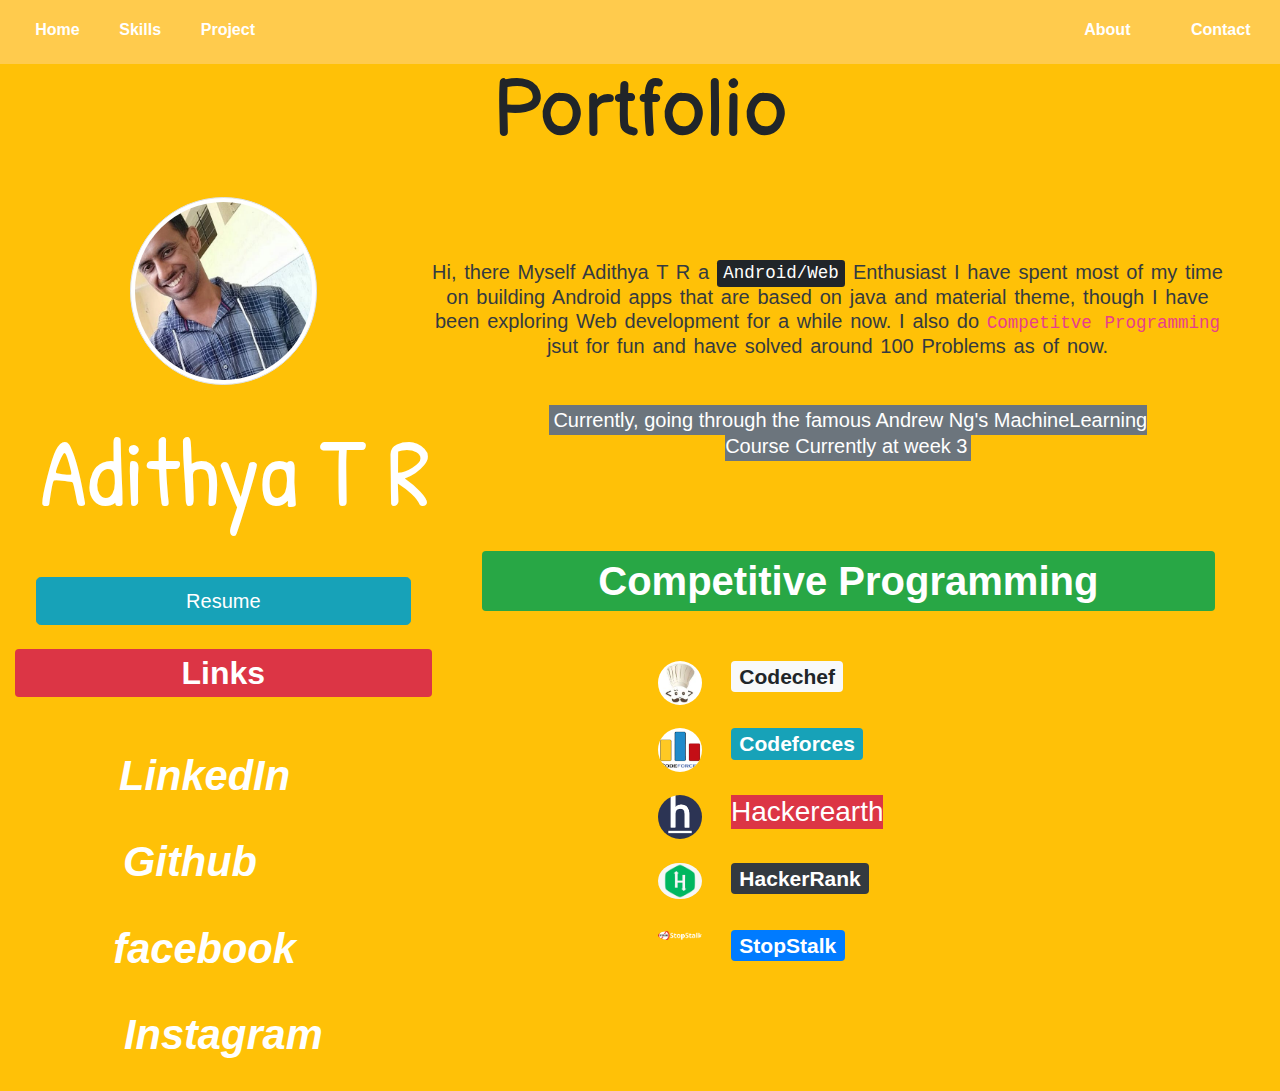
==== index.html @ 406c1b54 "text" ====
<!DOCTYPE html>
<html lang="en">

<head>
        <meta charset="UTF-8" />
        <meta name="viewport" content="width=device-width, initial-scale=1.0" />
        <title>Portfolio</title>
</head>

<body class="bg-warning">
        <!-- As a link -->
        <div class="gonna">
                <nav class="nav row col-12">
                        <div class="col-sm-6 col-md-6 col-lg-6" style="padding: 1.1em;">
                                <a class="text-white col-sm-2 col-md-2 col-lg-2" href="#"><strong>Home</strong></a>
                                <a class="text-white col-sm-2 col-md-2 col-lg-2" href="#"><strong>Skills</strong></a>
                                <a class="text-white col-sm-2 col-md-2 lg-2" href="#"><strong>Project</strong></a>
                        </div>
                        <div class="row col-sm-1 col-md-4 col-lg-4"></div>

                        <!-- Second part of navbar -->
                        <div class="row col-sm-5 col-md-2 col-lg-2">
                                <a href="#" class="text-white col-sm-4 col-md-5 col-lg-6"><strong>About</strong></a>
                                <a href="#" class="text-white col-sm-4 col-md-6 col-lg-6"><strong>Contact</strong></a>
                        </div>
                </nav>
        </div>

        <div>
                <h1 style="text-align: center;">
                        <span style="font-family: 'Balsamiq Sans', cursive; font-size: 2em;">Portfolio</span>
                </h1>
        </div>

        <div class="container-fluid" style="width: 100vw;">
                <div class="row">
                        <!-- Div one -->
                        <div class="col-sm-12 col-md-12 col-lg-4 rounded"
                                style="text-align: center; vertical-align: middle;">
                                <img class="img-fluid img-thumbnail img-responsive rounded-circle"
                                        src="images/adithya.jpg" alt="Adithya T R" style="margin: 7% 0;" />
                                <h3 class="text-white ml-4"
                                        style="font-family: 'Patrick Hand', cursive; font-size: 6em;">
                                        Adithya T R
                                </h3>
                                <div class="col-12 mt-5">
                                        <button type="button" class="btn btn-info btn-lg mb-4" style="width: 90%;">
                                                <a href="Resume.pdf" target="_blank" class="text-white">Resume</a>
                                        </button>
                                </div>

                                <span class="badge badge-danger col-12" style="font-size: 2em;">Links</span>
                                <div class="mt-5">
                                        <i class="fab fa-linkedin text"><strong> <a
                                                                href="https://www.facebook.com/adithya.adu.33/"
                                                                class="text-white">LinkedIn</a>
                                                </strong></i><br><br>
                                        <i class="fab fa-github"> <strong> <a href="https://github.com/adithya61"
                                                                class="text-white">Github</a> </strong></i><br><br>
                                        <i class="fab fa-facebook"> <strong> <a
                                                                href="https://www.facebook.com/adithya.adu.33/"
                                                                class="text-white">facebook</a> </strong></i><br><br>
                                        <i class="fab fa-instagram"> <strong> <a
                                                                href="https://www.instagram.com/adithya61/?hl=en"
                                                                class="text-white">Instagram</a> </strong></i><br><br>

                                </div>
                        </div>

                        <div class="col-sm-12 col-md-12 col-lg-8 ml-0" style="text-align: center;">
                                <div>
                                        <p class="text-dark h5"
                                                style="width: 95%; margin-top: 11%; word-spacing: 0.11em;">
                                                Hi, there Myself Adithya T R a <kbd>Android/Web</kbd> Enthusiast I
                                                have spent most of my time on building Android apps that are based
                                                on java and material theme, though I have been exploring Web
                                                development for a while now. I also do
                                                <code>Competitve Programming</code> jsut for fun and have solved
                                                around 100 Problems as of now.
                                        </p>
                                        <div style="margin: 6% 0;">
                                                <span>
                                                        <mark class="h5 bg-secondary text-white">
                                                                Currently, going through the famous Andrew Ng's
                                                                MachineLearning <br />
                                                                Course Currently at week 3</mark>
                                                </span>
                                        </div>
                                </div>

                                <div class="col-12" style="margin-top: 10%;">
                                        <span class="badge badge-success mt-2 cp_font" style=" width:88%;">Competitive
                                                Programming</span>
                                </div>
                                <div style="margin: 6%;">
                                        <div class=" text-muted h3" style="list-style-type: none;">
                                                <img src="/images/codechef.jpg" alt="codechef_icon"
                                                        class="icon rounded-circle" />
                                                <a href="https://www.codechef.com/users/adithyaa61" target="_blank">
                                                        <span class="cp badge badge-light">Codechef</span>
                                                </a>

                                                <br /><br />
                                                <img src="/images/codeforces.png" alt="codechef_icon"
                                                        class="icon rounded-circle" />
                                                <a href="https://codeforces.com/profile/adithya61" target="_blank">
                                                        <span class="cp badge badge-info">Codeforces</span>
                                                </a>
                                                <br /><br />
                                                <img src="/images/hackerearth.png" alt="codechef_icon"
                                                        class="icon rounded-circle" />
                                                <a href="https://www.hackerearth.com/@adithya616" target="_blank">
                                                        <span class="cp bage badge-danger text-">Hackerearth</span>
                                                </a>
                                                <br /><br />
                                                <img src="/images/hackerrank.png" alt="codechef_icon"
                                                        class="icon rounded-circle" />
                                                <a href="https://www.hackerrank.com/adithya61" target="_blank">
                                                        <span class="cp badge badge-dark">HackerRank</span>
                                                </a>
                                                <br /><br />
                                                <img src="/images/StopStalk.png" alt="codechef_icon"
                                                        class="icon rounded-circle" />
                                                <a href="https://www.stopstalk.com/user/profile/adithya61"
                                                        target="_blank">
                                                        <span class="cp badge badge-primary">StopStalk</span>
                                                </a>
                                                <br /><br />
                                        </div>
                                </div>
                        </div>
                </div>
        </div>
</body>
<script src="jquery.min.js"></script>
<link rel="stylesheet" href="bootstrap-4.3.1-dist/css/bootstrap.min.css" />
<script src="bootstrap-4.3.1-dist/js/bootstrap.min.js"></script>
<link href="https://fonts.googleapis.com/css2?family=Patrick+Hand&display=swap" rel="stylesheet" />
<link href="https://fonts.googleapis.com/css2?family=Balsamiq+Sans:wght@700&display=swap" rel="stylesheet" />
<link rel="stylesheet" href="https://use.fontawesome.com/releases/v5.13.0/css/all.css"
        integrity="sha384-Bfad6CLCknfcloXFOyFnlgtENryhrpZCe29RTifKEixXQZ38WheV+i/6YWSzkz3V" crossorigin="anonymous">
<link rel="stylesheet" href="styles/styles.css" />
<script src="js/index.js"></script>

</html>
---- styles/styles.css ----
body {
	margin: 0px;
}
html {
	width: 100%;
	width: 100vw;
}
.row {
	margin: 0px;
	padding: 0px;
}
.nav {
	padding: 0;
	height: 4em;
	background-color: #ffcb4d;
}
.nav a {
	padding: 1.1em;
}

h5 {
	padding-top: 3%;
}

img {
	width: 45%;
	height: 40%;
}
.row div {
	padding: 0;
}
.icon {
	width: 6%;
	height: 6%;
	float: left;
	margin-left: 24%;
}
.cp {
	float: left;
	margin-left: 4%;
}
.cp_font {
	font-size: 40px;
}
.fab {
	font-size: 2.6em;
}
.fa-linkedin {
	margin-right: 9%;
}
.fa-github {
	margin-right: 16%;
}
.fa-facebook {
	margin-right: 9%;
}

@media only screen and (max-width: 800px) {
	.cp_font {
		font-size: 27px;
	}

	.icon {
		width: 9%;
		height: 9%;
		float: left;
		margin-left: 18%;
	}
}
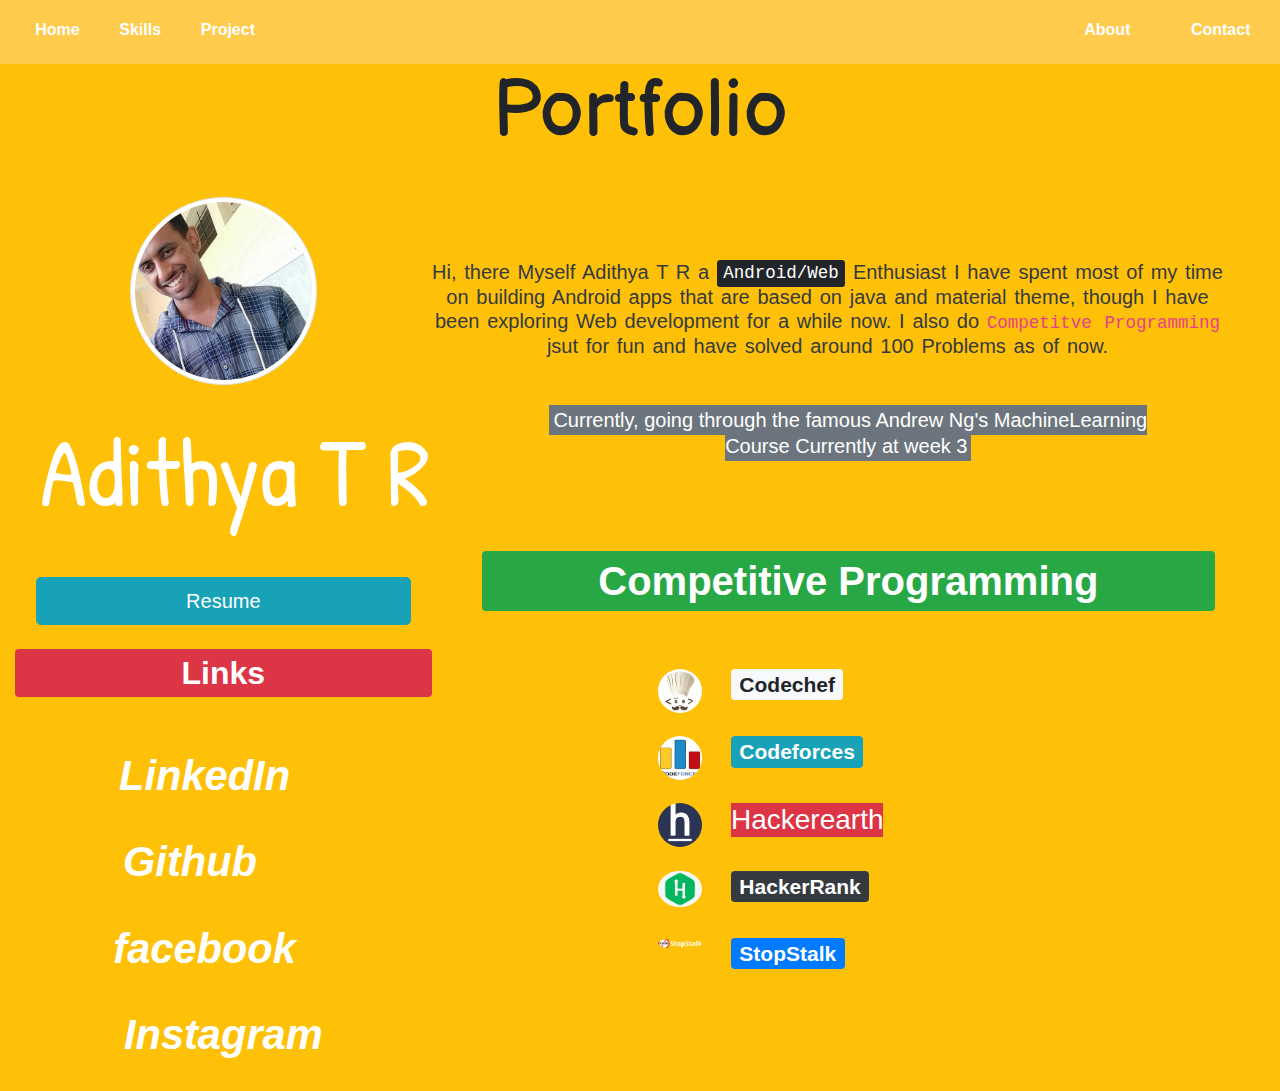
==== commit d410ca36: "text" ====
--- a/index.html
+++ b/index.html
@@ -89,7 +89,7 @@
                                 </div>
 
                                 <div class="col-12" style="margin-top: 10%;">
-                                        <span class="badge badge-success mt-2 cp_font" style=" width:88%;">Competitive
+                                        <span class="h5  badge badge-success mt-2 cp_font" style=" width:88%;">Competitive
                                                 Programming</span>
                                 </div>
                                 <div style="margin: 6%;">
--- a/styles/styles.css
+++ b/styles/styles.css
@@ -57,7 +57,7 @@
 
 @media only screen and (max-width: 800px) {
 	.cp_font {
-		font-size: 27px;
+		font-size: 18px;
 	}
 
 	.icon {
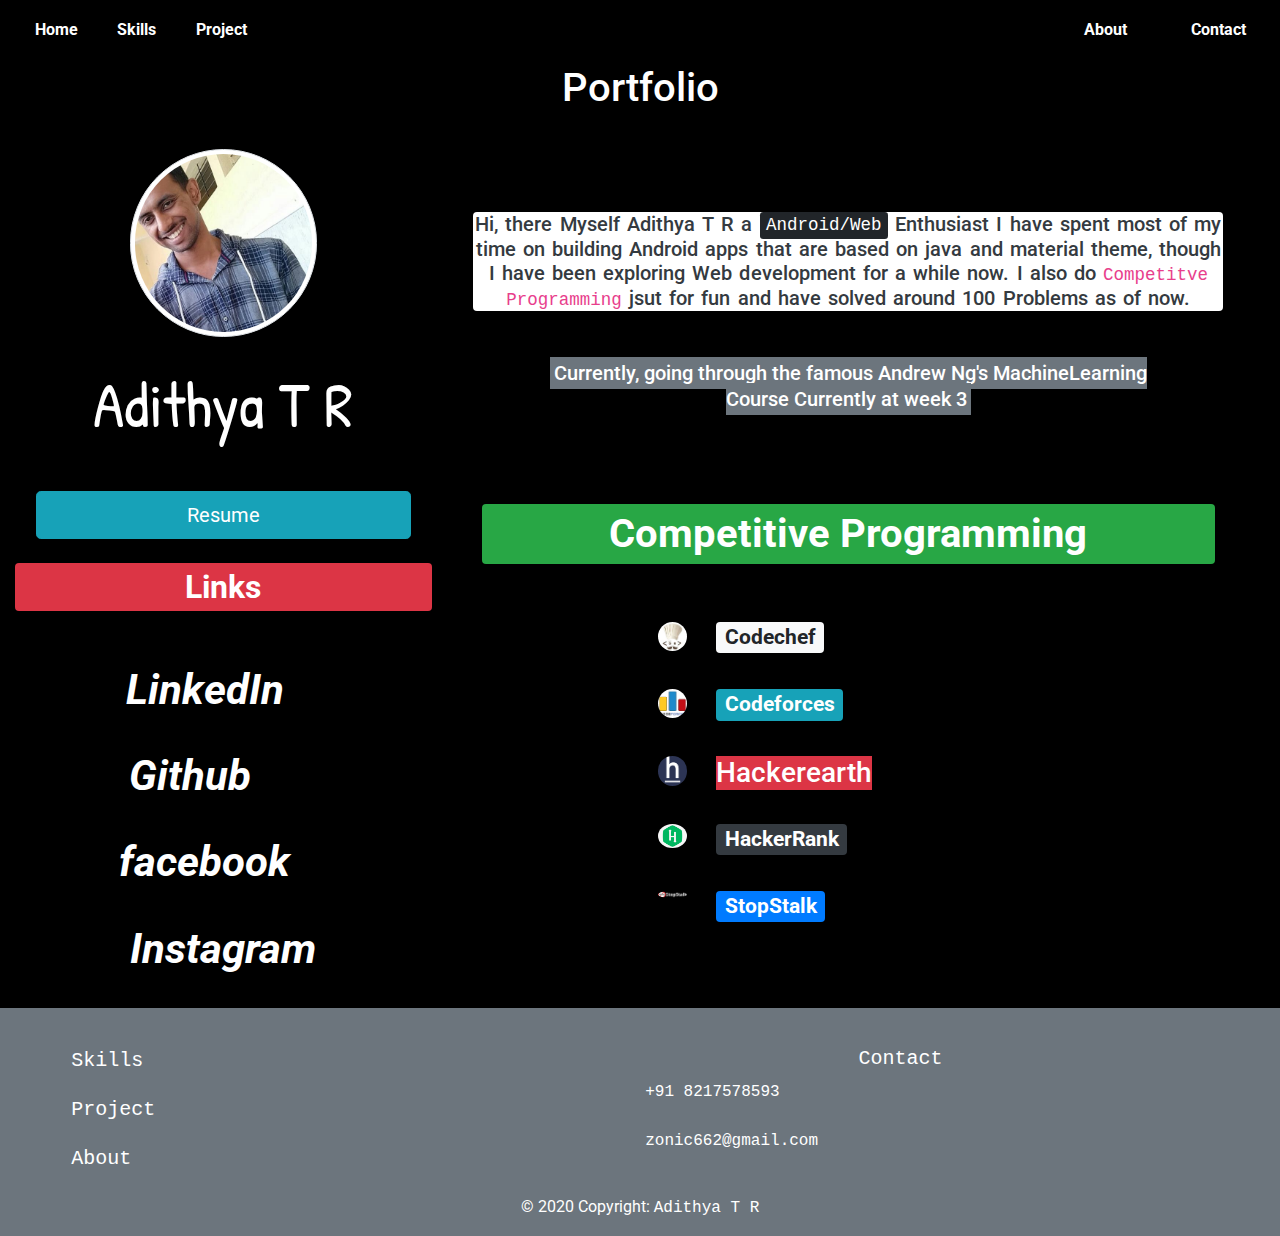
==== commit 477e2401: "text" ====
--- a/index.html
+++ b/index.html
@@ -7,7 +7,7 @@
         <title>Portfolio</title>
 </head>
 
-<body class="bg-warning">
+<body>
         <!-- As a link -->
         <div class="gonna">
                 <nav class="nav row col-12">
@@ -28,7 +28,7 @@
 
         <div>
                 <h1 style="text-align: center;">
-                        <span style="font-family: 'Balsamiq Sans', cursive; font-size: 2em;">Portfolio</span>
+                        <span style="font-family: 'Roboto', sans-serif;" class="text-white text-bold ">Portfolio</span>
                 </h1>
         </div>
 
@@ -39,14 +39,12 @@
                                 style="text-align: center; vertical-align: middle;">
                                 <img class="img-fluid img-thumbnail img-responsive rounded-circle"
                                         src="images/adithya.jpg" alt="Adithya T R" style="margin: 7% 0;" />
-                                <h3 class="text-white ml-4"
-                                        style="font-family: 'Patrick Hand', cursive; font-size: 6em;">
+                                <h3 class="text-white " style="font-family: 'Patrick Hand', cursive; font-size: 4em;">
                                         Adithya T R
                                 </h3>
                                 <div class="col-12 mt-5">
-                                        <button type="button" class="btn btn-info btn-lg mb-4" style="width: 90%;">
-                                                <a href="Resume.pdf" target="_blank" class="text-white">Resume</a>
-                                        </button>
+                                        <a href="Resume.pdf" class="btn btn-info btn-lg mb-4" style="width: 90%;"
+                                                target="_blank" class="text-white">Resume</a>
                                 </div>
 
                                 <span class="badge badge-danger col-12" style="font-size: 2em;">Links</span>
@@ -69,8 +67,8 @@
 
                         <div class="col-sm-12 col-md-12 col-lg-8 ml-0" style="text-align: center;">
                                 <div>
-                                        <p class="text-dark h5"
-                                                style="width: 95%; margin-top: 11%; word-spacing: 0.11em;">
+                                        <p class="text-dark bg-white rounded h5"
+                                                style="margin:0 5%; margin-top: 11%; word-spacing: 0.11em;">
                                                 Hi, there Myself Adithya T R a <kbd>Android/Web</kbd> Enthusiast I
                                                 have spent most of my time on building Android apps that are based
                                                 on java and material theme, though I have been exploring Web
@@ -89,7 +87,8 @@
                                 </div>
 
                                 <div class="col-12" style="margin-top: 10%;">
-                                        <span class="h5  badge badge-success mt-2 cp_font" style=" width:88%;">Competitive
+                                        <span class="h5  badge badge-success mt-2 cp_font"
+                                                style=" width:88%;">Competitive
                                                 Programming</span>
                                 </div>
                                 <div style="margin: 6%;">
@@ -131,6 +130,70 @@
                         </div>
                 </div>
         </div>
+
+        <!-- Footer -->
+        <footer class="page-footer font-small blue pt-4 text-white bg-secondary">
+
+                <!-- Footer Links -->
+                <div class="container-fluid text-center text-md-left">
+
+                        <!-- Grid row -->
+                        <div class="row">
+
+                                <!-- Grid column -->
+                                <div class="col-md-6 lg-6 mt-md-0 mt-3">
+
+                                        <!-- Content -->
+                                        <div class="footer_contents" style="margin-left:9%;">
+
+                                                <h5 class="text-monospace"><a href="skills.html"
+                                                                class="text-white">Skills</a></h5>
+                                                <h5 class="text-monospace"><a href="project.html"
+                                                                class="text-white">Project</a></h5>
+                                                <h5 class="text-monospace"><a href="about.html"
+                                                                class="text-white">About</a></h5>
+                                        </div>
+
+                                </div>
+                                <!-- Grid column -->
+
+                                <hr class="clearfix w-100 d-md-none pb-3">
+
+                                <!-- Grid column -->
+                                <div class="col-md-6 col-lg-5 mb-md-0 mb-3">
+
+                                        <!-- Links -->
+                                        <h5 class=" text-center text-monospace">Contact</h5>
+
+                                        <ul class="list-unstyled ">
+                                                <li>
+                                                        <i class="fas fa-phone-square"></i><span
+                                                                class="text-monospace">+91 8217578593</span>
+
+                                                </li><br>
+                                                <li>
+                                                        <i class="fas fa-envelope-square"></i><span
+                                                                class="text-monospace">zonic662@gmail.com</span>
+                                                </li>
+                                        </ul>
+
+                                </div>
+
+
+                        </div>
+                        <!-- Grid row -->
+
+                </div>
+                <!-- Footer Links -->
+
+                <!-- Copyright -->
+                <div class="footer-copyright text-center py-3">© 2020 Copyright:
+                        <span class="text-monospace">Adithya T R</span>
+                </div>
+                <!-- Copyright -->
+
+        </footer>
+        <!-- Footer -->
 </body>
 <script src="jquery.min.js"></script>
 <link rel="stylesheet" href="bootstrap-4.3.1-dist/css/bootstrap.min.css" />
@@ -139,6 +202,7 @@
 <link href="https://fonts.googleapis.com/css2?family=Balsamiq+Sans:wght@700&display=swap" rel="stylesheet" />
 <link rel="stylesheet" href="https://use.fontawesome.com/releases/v5.13.0/css/all.css"
         integrity="sha384-Bfad6CLCknfcloXFOyFnlgtENryhrpZCe29RTifKEixXQZ38WheV+i/6YWSzkz3V" crossorigin="anonymous">
+<link href="https://fonts.googleapis.com/css2?family=Roboto:ital@1&display=swap" rel="stylesheet">
 <link rel="stylesheet" href="styles/styles.css" />
 <script src="js/index.js"></script>
 
--- a/styles/styles.css
+++ b/styles/styles.css
@@ -1,5 +1,6 @@
 body {
 	margin: 0px;
+	background-color: #000000;
 }
 html {
 	width: 100%;
@@ -12,7 +13,7 @@
 .nav {
 	padding: 0;
 	height: 4em;
-	background-color: #ffcb4d;
+	background-color: #000000;
 }
 .nav a {
 	padding: 1.1em;
@@ -30,8 +31,8 @@
 	padding: 0;
 }
 .icon {
-	width: 6%;
-	height: 6%;
+	width: 4%;
+	height: 4%;
 	float: left;
 	margin-left: 24%;
 }
@@ -44,6 +45,7 @@
 }
 .fab {
 	font-size: 2.6em;
+	color: white;
 }
 .fa-linkedin {
 	margin-right: 9%;
@@ -56,8 +58,9 @@
 }
 
 @media only screen and (max-width: 800px) {
+    
 	.cp_font {
-		font-size: 18px;
+		font-size: 6vw;
 	}
 
 	.icon {
@@ -66,4 +69,20 @@
 		float: left;
 		margin-left: 18%;
 	}
+	.page-footer {
+		width: 100%;
+		text-align: center;
+	}
+
+	.footer_contents {
+		text-align: center;
+	}
+	
+	.fas, .fa-bars {
+		color: #f7fff7;
+	}
 }
+.fas {
+	color: white;
+	margin-right: 1%;
+}
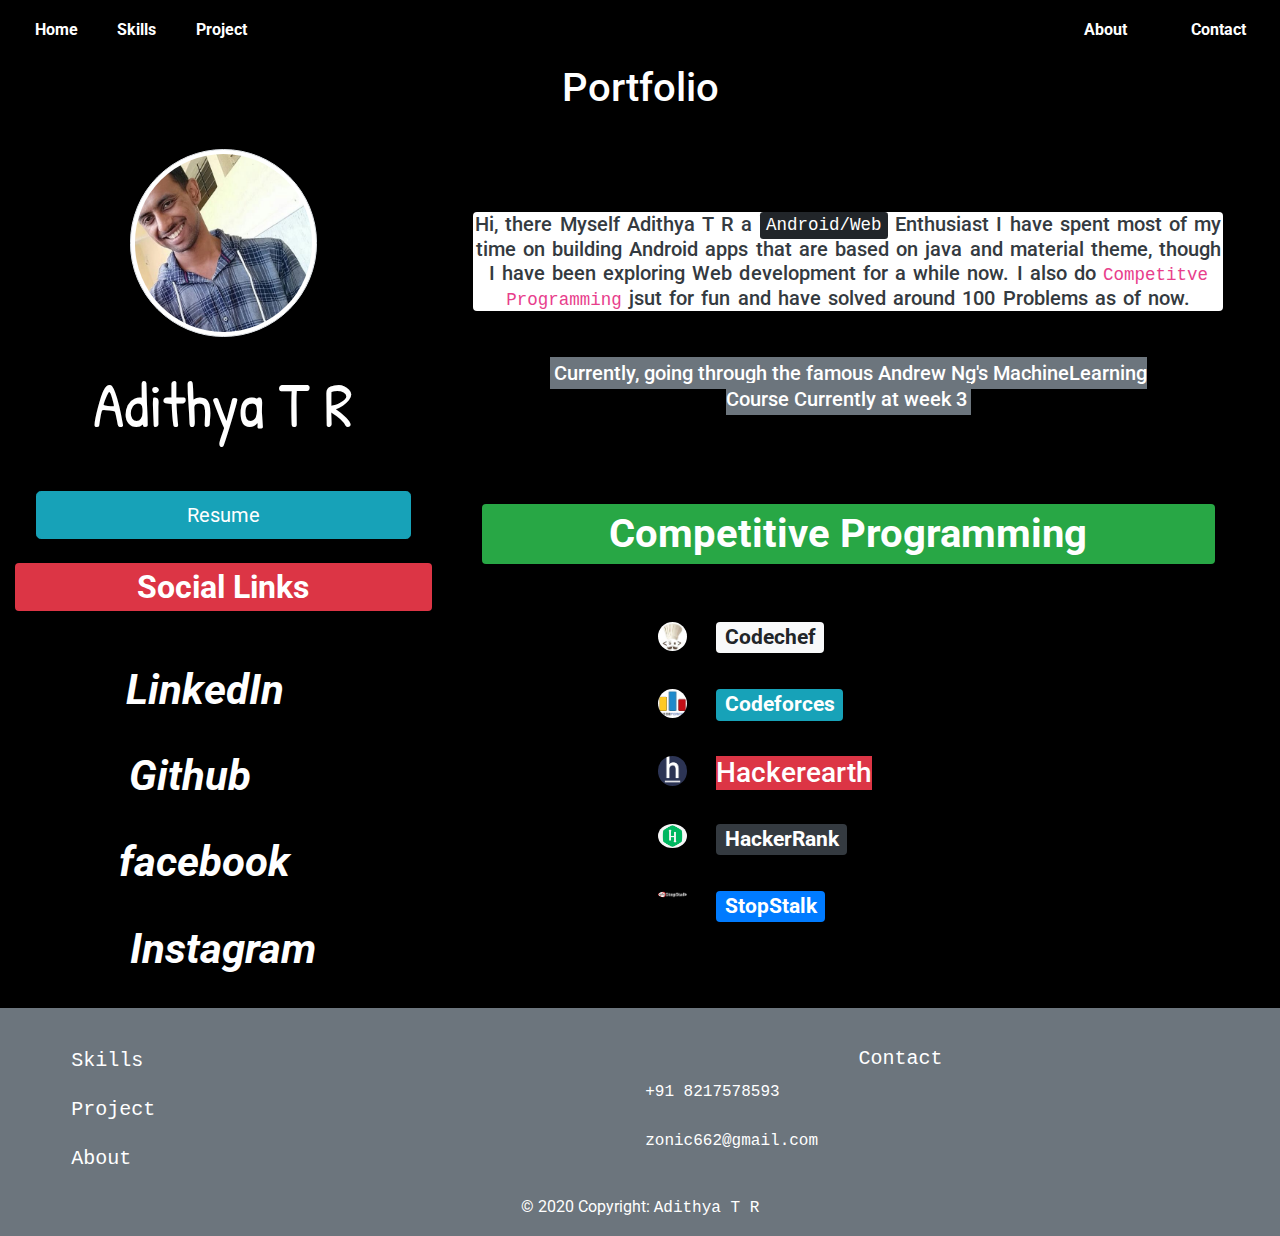
==== commit ebfeca08: "update" ====
--- a/index.html
+++ b/index.html
@@ -2,208 +2,230 @@
 <html lang="en">
 
 <head>
-        <meta charset="UTF-8" />
-        <meta name="viewport" content="width=device-width, initial-scale=1.0" />
-        <title>Portfolio</title>
+    <meta charset="UTF-8" />
+    <meta name="viewport" content="width=device-width, initial-scale=1.0" />
+    <title>Portfolio</title>
+
+    <script src="jquery.min.js"></script>
+    <link rel="stylesheet" href="bootstrap-4.3.1-dist/css/bootstrap.min.css" />
+    <script src="bootstrap-4.3.1-dist/js/bootstrap.min.js"></script>
+    <link href="https://fonts.googleapis.com/css2?family=Patrick+Hand&display=swap" rel="stylesheet" />
+    <link href="https://fonts.googleapis.com/css2?family=Balsamiq+Sans:wght@700&display=swap" rel="stylesheet" />
+    <link rel="stylesheet" href="https://use.fontawesome.com/releases/v5.13.0/css/all.css"
+        integrity="sha384-Bfad6CLCknfcloXFOyFnlgtENryhrpZCe29RTifKEixXQZ38WheV+i/6YWSzkz3V" crossorigin="anonymous">
+    <link href="https://fonts.googleapis.com/css2?family=Roboto:ital@1&display=swap" rel="stylesheet">
+    <link rel="stylesheet" href="styles/styles.css" />
+
 </head>
 
 <body>
-        <!-- As a link -->
-        <div class="gonna">
-                <nav class="nav row col-12">
-                        <div class="col-sm-6 col-md-6 col-lg-6" style="padding: 1.1em;">
-                                <a class="text-white col-sm-2 col-md-2 col-lg-2" href="#"><strong>Home</strong></a>
-                                <a class="text-white col-sm-2 col-md-2 col-lg-2" href="#"><strong>Skills</strong></a>
-                                <a class="text-white col-sm-2 col-md-2 lg-2" href="#"><strong>Project</strong></a>
-                        </div>
-                        <div class="row col-sm-1 col-md-4 col-lg-4"></div>
-
-                        <!-- Second part of navbar -->
-                        <div class="row col-sm-5 col-md-2 col-lg-2">
-                                <a href="#" class="text-white col-sm-4 col-md-5 col-lg-6"><strong>About</strong></a>
-                                <a href="#" class="text-white col-sm-4 col-md-6 col-lg-6"><strong>Contact</strong></a>
-                        </div>
-                </nav>
-        </div>
-
-        <div>
-                <h1 style="text-align: center;">
-                        <span style="font-family: 'Roboto', sans-serif;" class="text-white text-bold ">Portfolio</span>
-                </h1>
-        </div>
-
-        <div class="container-fluid" style="width: 100vw;">
-                <div class="row">
-                        <!-- Div one -->
-                        <div class="col-sm-12 col-md-12 col-lg-4 rounded"
-                                style="text-align: center; vertical-align: middle;">
-                                <img class="img-fluid img-thumbnail img-responsive rounded-circle"
-                                        src="images/adithya.jpg" alt="Adithya T R" style="margin: 7% 0;" />
-                                <h3 class="text-white " style="font-family: 'Patrick Hand', cursive; font-size: 4em;">
-                                        Adithya T R
-                                </h3>
-                                <div class="col-12 mt-5">
-                                        <a href="Resume.pdf" class="btn btn-info btn-lg mb-4" style="width: 90%;"
-                                                target="_blank" class="text-white">Resume</a>
-                                </div>
-
-                                <span class="badge badge-danger col-12" style="font-size: 2em;">Links</span>
-                                <div class="mt-5">
-                                        <i class="fab fa-linkedin text"><strong> <a
-                                                                href="https://www.facebook.com/adithya.adu.33/"
-                                                                class="text-white">LinkedIn</a>
-                                                </strong></i><br><br>
-                                        <i class="fab fa-github"> <strong> <a href="https://github.com/adithya61"
-                                                                class="text-white">Github</a> </strong></i><br><br>
-                                        <i class="fab fa-facebook"> <strong> <a
-                                                                href="https://www.facebook.com/adithya.adu.33/"
-                                                                class="text-white">facebook</a> </strong></i><br><br>
-                                        <i class="fab fa-instagram"> <strong> <a
-                                                                href="https://www.instagram.com/adithya61/?hl=en"
-                                                                class="text-white">Instagram</a> </strong></i><br><br>
-
-                                </div>
-                        </div>
-
-                        <div class="col-sm-12 col-md-12 col-lg-8 ml-0" style="text-align: center;">
-                                <div>
-                                        <p class="text-dark bg-white rounded h5"
-                                                style="margin:0 5%; margin-top: 11%; word-spacing: 0.11em;">
-                                                Hi, there Myself Adithya T R a <kbd>Android/Web</kbd> Enthusiast I
-                                                have spent most of my time on building Android apps that are based
-                                                on java and material theme, though I have been exploring Web
-                                                development for a while now. I also do
-                                                <code>Competitve Programming</code> jsut for fun and have solved
-                                                around 100 Problems as of now.
-                                        </p>
-                                        <div style="margin: 6% 0;">
-                                                <span>
-                                                        <mark class="h5 bg-secondary text-white">
-                                                                Currently, going through the famous Andrew Ng's
-                                                                MachineLearning <br />
-                                                                Course Currently at week 3</mark>
-                                                </span>
-                                        </div>
-                                </div>
-
-                                <div class="col-12" style="margin-top: 10%;">
-                                        <span class="h5  badge badge-success mt-2 cp_font"
-                                                style=" width:88%;">Competitive
-                                                Programming</span>
-                                </div>
-                                <div style="margin: 6%;">
-                                        <div class=" text-muted h3" style="list-style-type: none;">
-                                                <img src="/images/codechef.jpg" alt="codechef_icon"
-                                                        class="icon rounded-circle" />
-                                                <a href="https://www.codechef.com/users/adithyaa61" target="_blank">
-                                                        <span class="cp badge badge-light">Codechef</span>
-                                                </a>
-
-                                                <br /><br />
-                                                <img src="/images/codeforces.png" alt="codechef_icon"
-                                                        class="icon rounded-circle" />
-                                                <a href="https://codeforces.com/profile/adithya61" target="_blank">
-                                                        <span class="cp badge badge-info">Codeforces</span>
-                                                </a>
-                                                <br /><br />
-                                                <img src="/images/hackerearth.png" alt="codechef_icon"
-                                                        class="icon rounded-circle" />
-                                                <a href="https://www.hackerearth.com/@adithya616" target="_blank">
-                                                        <span class="cp bage badge-danger text-">Hackerearth</span>
-                                                </a>
-                                                <br /><br />
-                                                <img src="/images/hackerrank.png" alt="codechef_icon"
-                                                        class="icon rounded-circle" />
-                                                <a href="https://www.hackerrank.com/adithya61" target="_blank">
-                                                        <span class="cp badge badge-dark">HackerRank</span>
-                                                </a>
-                                                <br /><br />
-                                                <img src="/images/StopStalk.png" alt="codechef_icon"
-                                                        class="icon rounded-circle" />
-                                                <a href="https://www.stopstalk.com/user/profile/adithya61"
-                                                        target="_blank">
-                                                        <span class="cp badge badge-primary">StopStalk</span>
-                                                </a>
-                                                <br /><br />
-                                        </div>
-                                </div>
-                        </div>
-                </div>
-        </div>
-
-        <!-- Footer -->
-        <footer class="page-footer font-small blue pt-4 text-white bg-secondary">
-
-                <!-- Footer Links -->
-                <div class="container-fluid text-center text-md-left">
-
-                        <!-- Grid row -->
-                        <div class="row">
-
-                                <!-- Grid column -->
-                                <div class="col-md-6 lg-6 mt-md-0 mt-3">
-
-                                        <!-- Content -->
-                                        <div class="footer_contents" style="margin-left:9%;">
-
-                                                <h5 class="text-monospace"><a href="skills.html"
-                                                                class="text-white">Skills</a></h5>
-                                                <h5 class="text-monospace"><a href="project.html"
-                                                                class="text-white">Project</a></h5>
-                                                <h5 class="text-monospace"><a href="about.html"
-                                                                class="text-white">About</a></h5>
-                                        </div>
-
-                                </div>
-                                <!-- Grid column -->
-
-                                <hr class="clearfix w-100 d-md-none pb-3">
-
-                                <!-- Grid column -->
-                                <div class="col-md-6 col-lg-5 mb-md-0 mb-3">
-
-                                        <!-- Links -->
-                                        <h5 class=" text-center text-monospace">Contact</h5>
-
-                                        <ul class="list-unstyled ">
-                                                <li>
-                                                        <i class="fas fa-phone-square"></i><span
-                                                                class="text-monospace">+91 8217578593</span>
-
-                                                </li><br>
-                                                <li>
-                                                        <i class="fas fa-envelope-square"></i><span
-                                                                class="text-monospace">zonic662@gmail.com</span>
-                                                </li>
-                                        </ul>
-
-                                </div>
-
-
-                        </div>
-                        <!-- Grid row -->
-
-                </div>
-                <!-- Footer Links -->
-
-                <!-- Copyright -->
-                <div class="footer-copyright text-center py-3">© 2020 Copyright:
-                        <span class="text-monospace">Adithya T R</span>
-                </div>
-                <!-- Copyright -->
-
-        </footer>
-        <!-- Footer -->
+    <!-- As a link -->
+    <div class="gonna">
+        <nav class="nav row col-12">
+            <div class="col-sm-6 col-md-6 col-lg-6" style="padding: 1.1em;">
+                <a class="text-white col-sm-2 col-md-2 col-lg-2" href="index.html"><strong>Home</strong></a>
+                <a class="text-white col-sm-2 col-md-2 col-lg-2" href="skills.html"><strong>Skills</strong></a>
+                <a class="text-white col-sm-2 col-md-2 lg-2" href="project.html"><strong>Project</strong></a>
+            </div>
+            <div class="row col-sm-1 col-md-4 col-lg-4"></div>
+
+            <!-- Second part of navbar -->
+            <div class="row col-sm-5 col-md-2 col-lg-2">
+                <a href="about.html" class="text-white col-sm-4 col-md-5 col-lg-6"><strong>About</strong></a>
+                <a href="contact.html" class="text-white col-sm-4 col-md-6 col-lg-6"><strong>Contact</strong></a>
+            </div>
+        </nav>
+    </div>
+
+
+    <div class="pos-f-t wanna">
+        <div class="collapse" id="navbarToggleExternalContent">
+            <div class="bg-dark p-4" style="text-align: center;">
+                <h5 class="text-white h5">
+                    <a href="index.html" class="text-white">Home</a>
+                </h5>
+                <h5 class="text-white h5">
+                    <a href="skills.html" class="text-white">Skills</a>
+                </h5>
+                <h5 class="text-white h5">
+                    <a href="project.html" class="text-white">Project</a>
+                </h5>
+                <h5 class="text-white h5">
+                    <a href="about.html" class="text-white">About</a>
+                </h5>
+                <h5 class="text-white h5">
+                    <a href="contact.html" class="text-white">Contact</a>
+                </h5>
+            </div>
+        </div>
+        <nav class="navbar ">
+            <button class="navbar-toggler" type="button" data-toggle="collapse"
+                data-target="#navbarToggleExternalContent" aria-controls="navbarToggleExternalContent"
+                aria-expanded="false" aria-label="Toggle navigation">
+                <i class="fas fa-bars navbar-toggler-icon"></i>
+            </button>
+        </nav>
+    </div>
+
+
+
+
+
+
+    <!-- Navbar Ends -->
+
+    <div>
+        <h1 style="text-align: center;">
+            <span style="font-family: 'Roboto', sans-serif;" class="text-white text-bold ">Portfolio</span>
+        </h1>
+    </div>
+
+    <div class="container-fluid" style="width: 100vw;">
+        <div class="row">
+            <!-- Div one -->
+            <div class="col-sm-12 col-md-12 col-lg-4 rounded" style="text-align: center; vertical-align: middle;">
+                <img class="img-fluid img-thumbnail img-responsive rounded-circle" src="images/adithya.jpg"
+                    alt="Adithya T R" style="margin: 7% 0;" />
+                <h3 class="text-white " style="font-family: 'Patrick Hand', cursive; font-size: 4em;">
+                    Adithya T R
+                </h3>
+                <div class="col-12 mt-5">
+                    <a href="Resume.pdf" class="btn btn-info btn-lg mb-4" style="width: 90%;" target="_blank"
+                        class="text-white text-monospace">Resume</a>
+                </div>
+
+                <span class="badge badge-danger col-12" style="font-size: 2em;">Social Links</span>
+                <div class="mt-5">
+                    <i class="fab fa-linkedin text"><strong> <a href="https://www.facebook.com/adithya.adu.33/"
+                                class="text-white">LinkedIn</a>
+                        </strong></i><br><br>
+                    <i class="fab fa-github"> <strong> <a href="https://github.com/adithya61"
+                                class="text-white">Github</a> </strong></i><br><br>
+                    <i class="fab fa-facebook"> <strong> <a href="https://www.facebook.com/adithya.adu.33/"
+                                class="text-white">facebook</a> </strong></i><br><br>
+                    <i class="fab fa-instagram"> <strong> <a href="https://www.instagram.com/adithya61/?hl=en"
+                                class="text-white">Instagram</a> </strong></i><br><br>
+
+                </div>
+            </div>
+
+            <div class="col-sm-12 col-md-12 col-lg-8 ml-0" style="text-align: center;">
+                <div>
+                    <p class="text-dark bg-white rounded h5"
+                        style="margin:0 5%; margin-top: 11%; word-spacing: 0.11em;">
+                        Hi, there Myself Adithya T R a <kbd>Android/Web</kbd> Enthusiast I
+                        have spent most of my time on building Android apps that are based
+                        on java and material theme, though I have been exploring Web
+                        development for a while now. I also do
+                        <code>Competitve Programming</code> jsut for fun and have solved
+                        around 100 Problems as of now.
+                    </p>
+                    <div style="margin: 6% 0;">
+                        <span>
+                            <mark class="h5 bg-secondary text-white">
+                                Currently, going through the famous Andrew Ng's
+                                MachineLearning <br />
+                                Course Currently at week 3</mark>
+                        </span>
+                    </div>
+                </div>
+
+                <div class="col-12" style="margin-top: 10%;">
+                    <span class="h5  badge badge-success mt-2 cp_font" style=" width:88%;">Competitive
+                        Programming</span>
+                </div>
+                <div style="margin: 6%;">
+                    <div class=" text-muted h3" style="list-style-type: none;">
+                        <img src="/images/codechef.jpg" alt="codechef_icon" class="icon rounded-circle" />
+                        <a href="https://www.codechef.com/users/adithyaa61" target="_blank">
+                            <span class="cp badge badge-light">Codechef</span>
+                        </a>
+
+                        <br /><br />
+                        <img src="/images/codeforces.png" alt="codechef_icon" class="icon rounded-circle" />
+                        <a href="https://codeforces.com/profile/adithya61" target="_blank">
+                            <span class="cp badge badge-info">Codeforces</span>
+                        </a>
+                        <br /><br />
+                        <img src="/images/hackerearth.png" alt="codechef_icon" class="icon rounded-circle" />
+                        <a href="https://www.hackerearth.com/@adithya616" target="_blank">
+                            <span class="cp bage badge-danger text-">Hackerearth</span>
+                        </a>
+                        <br /><br />
+                        <img src="/images/hackerrank.png" alt="codechef_icon" class="icon rounded-circle" />
+                        <a href="https://www.hackerrank.com/adithya61" target="_blank">
+                            <span class="cp badge badge-dark">HackerRank</span>
+                        </a>
+                        <br /><br />
+                        <img src="/images/StopStalk.png" alt="codechef_icon" class="icon rounded-circle" />
+                        <a href="https://www.stopstalk.com/user/profile/adithya61" target="_blank">
+                            <span class="cp badge badge-primary">StopStalk</span>
+                        </a>
+                        <br /><br />
+                    </div>
+                </div>
+            </div>
+        </div>
+    </div>
+
+    <!-- Footer -->
+    <footer class="page-footer font-small blue pt-4 text-white bg-secondary">
+
+        <!-- Footer Links -->
+        <div class="container-fluid text-center text-md-left">
+
+            <!-- Grid row -->
+            <div class="row">
+
+                <!-- Grid column -->
+                <div class="col-md-6 lg-6 mt-md-0 mt-3">
+
+                    <!-- Content -->
+                    <div class="footer_contents" style="margin-left:9%;">
+
+                        <h5 class="text-monospace"><a href="skills.html" class="text-white">Skills</a></h5>
+                        <h5 class="text-monospace"><a href="project.html" class="text-white">Project</a></h5>
+                        <h5 class="text-monospace"><a href="about.html" class="text-white">About</a></h5>
+                    </div>
+
+                </div>
+                <!-- Grid column -->
+
+                <hr class="clearfix w-100 d-md-none pb-3">
+
+                <!-- Grid column -->
+                <div class="col-md-6 col-lg-5 mb-md-0 mb-3">
+
+                    <!-- Links -->
+                    <h5 class=" text-center text-monospace">Contact</h5>
+
+                    <ul class="list-unstyled ">
+                        <li>
+                            <i class="fas fa-phone-square"></i><span class="text-monospace">+91 8217578593</span>
+
+                        </li><br>
+                        <li>
+                            <i class="fas fa-envelope-square"></i><span class="text-monospace">zonic662@gmail.com</span>
+                        </li>
+                    </ul>
+
+                </div>
+
+
+            </div>
+            <!-- Grid row -->
+
+        </div>
+        <!-- Footer Links -->
+
+        <!-- Copyright -->
+        <div class="footer-copyright text-center py-3">© 2020 Copyright:
+            <span class="text-monospace">Adithya T R</span>
+        </div>
+        <!-- Copyright -->
+
+    </footer>
+    <!-- Footer -->
 </body>
-<script src="jquery.min.js"></script>
-<link rel="stylesheet" href="bootstrap-4.3.1-dist/css/bootstrap.min.css" />
-<script src="bootstrap-4.3.1-dist/js/bootstrap.min.js"></script>
-<link href="https://fonts.googleapis.com/css2?family=Patrick+Hand&display=swap" rel="stylesheet" />
-<link href="https://fonts.googleapis.com/css2?family=Balsamiq+Sans:wght@700&display=swap" rel="stylesheet" />
-<link rel="stylesheet" href="https://use.fontawesome.com/releases/v5.13.0/css/all.css"
-        integrity="sha384-Bfad6CLCknfcloXFOyFnlgtENryhrpZCe29RTifKEixXQZ38WheV+i/6YWSzkz3V" crossorigin="anonymous">
-<link href="https://fonts.googleapis.com/css2?family=Roboto:ital@1&display=swap" rel="stylesheet">
-<link rel="stylesheet" href="styles/styles.css" />
-<script src="js/index.js"></script>
 
 </html>--- a/styles/styles.css
+++ b/styles/styles.css
@@ -27,6 +27,7 @@
 	width: 45%;
 	height: 40%;
 }
+
 .row div {
 	padding: 0;
 }
@@ -56,9 +57,15 @@
 .fa-facebook {
 	margin-right: 9%;
 }
+.fas {
+	color: white;
+	margin-right: 1%;
+}
 
 @media only screen and (max-width: 800px) {
-    
+	.gonna {
+		display: none;
+	}
 	.cp_font {
 		font-size: 6vw;
 	}
@@ -77,12 +84,15 @@
 	.footer_contents {
 		text-align: center;
 	}
-	
-	.fas, .fa-bars {
+
+	.fas,
+	.fa-bars {
 		color: #f7fff7;
 	}
 }
-.fas {
-	color: white;
-	margin-right: 1%;
+
+@media only screen and (min-width: 800px) {
+	.wanna {
+		display: none;
+	}
 }
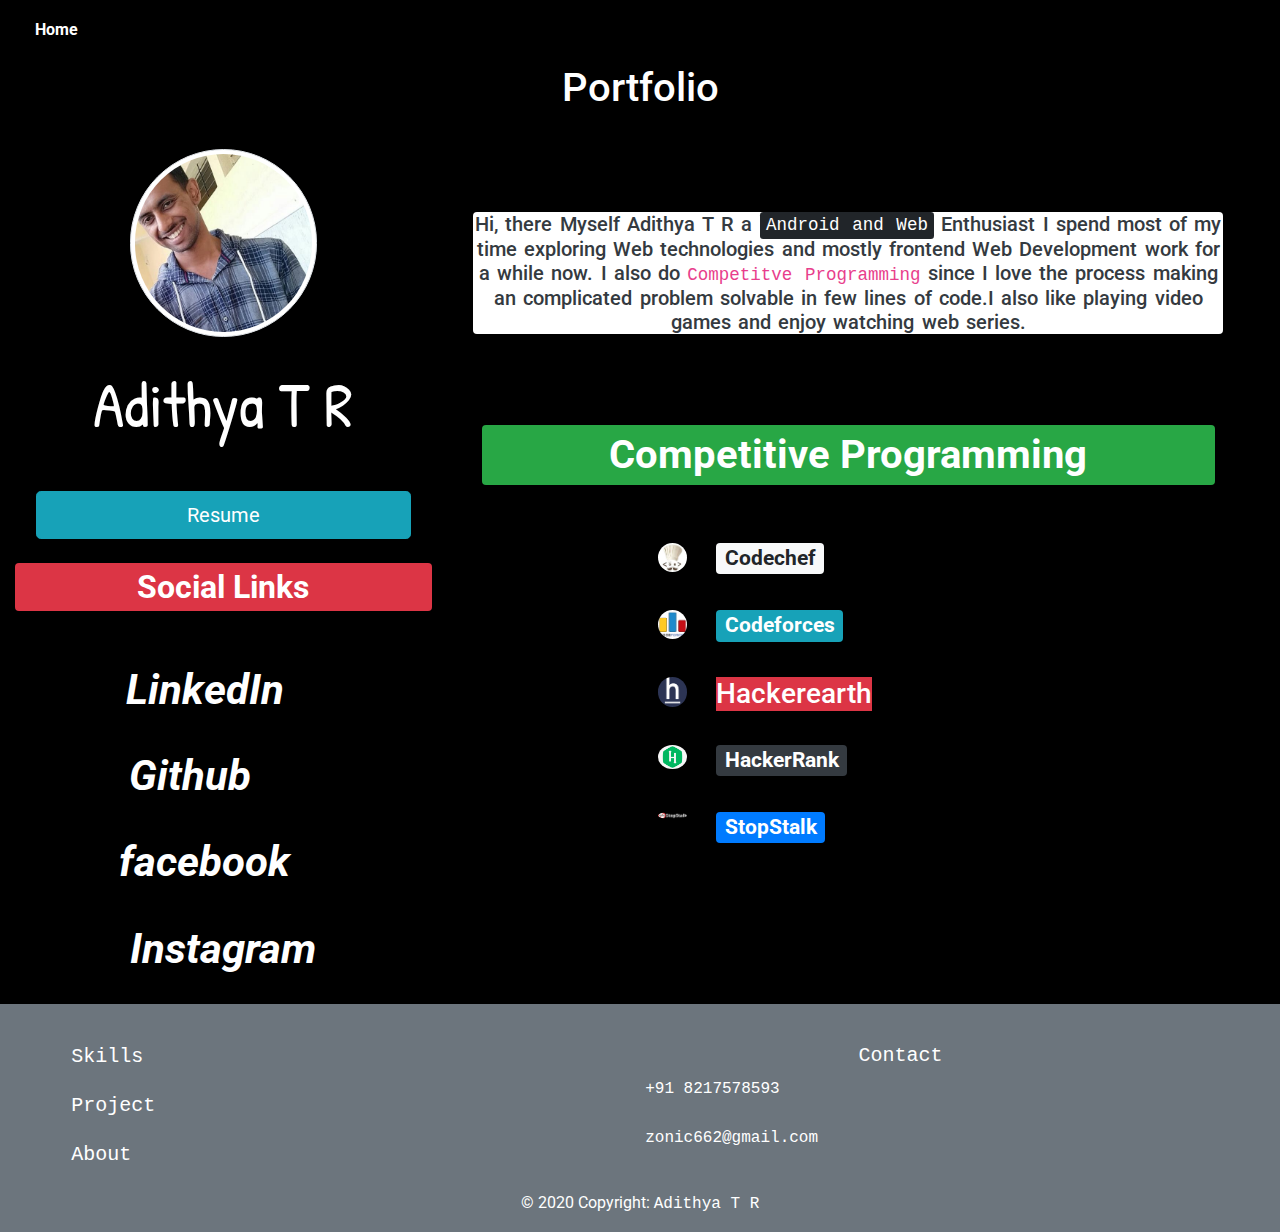
==== commit 4ab08c5b: "bio changes" ====
--- a/index.html
+++ b/index.html
@@ -24,15 +24,15 @@
         <nav class="nav row col-12">
             <div class="col-sm-6 col-md-6 col-lg-6" style="padding: 1.1em;">
                 <a class="text-white col-sm-2 col-md-2 col-lg-2" href="index.html"><strong>Home</strong></a>
-                <a class="text-white col-sm-2 col-md-2 col-lg-2" href="skills.html"><strong>Skills</strong></a>
-                <a class="text-white col-sm-2 col-md-2 lg-2" href="project.html"><strong>Project</strong></a>
+                <!-- <a class="text-white col-sm-2 col-md-2 col-lg-2" href="skills.html"><strong>Skills</strong></a>
+                <a class="text-white col-sm-2 col-md-2 lg-2" href="project.html"><strong>Project</strong></a> -->
             </div>
             <div class="row col-sm-1 col-md-4 col-lg-4"></div>
 
             <!-- Second part of navbar -->
             <div class="row col-sm-5 col-md-2 col-lg-2">
-                <a href="about.html" class="text-white col-sm-4 col-md-5 col-lg-6"><strong>About</strong></a>
-                <a href="contact.html" class="text-white col-sm-4 col-md-6 col-lg-6"><strong>Contact</strong></a>
+                <!-- <a href="about.html" class="text-white col-sm-4 col-md-5 col-lg-6"><strong>About</strong></a>
+                <a href="contact.html" class="text-white col-sm-4 col-md-6 col-lg-6"><strong>Contact</strong></a> -->
             </div>
         </nav>
     </div>
@@ -113,21 +113,20 @@
                 <div>
                     <p class="text-dark bg-white rounded h5"
                         style="margin:0 5%; margin-top: 11%; word-spacing: 0.11em;">
-                        Hi, there Myself Adithya T R a <kbd>Android/Web</kbd> Enthusiast I
-                        have spent most of my time on building Android apps that are based
-                        on java and material theme, though I have been exploring Web
-                        development for a while now. I also do
-                        <code>Competitve Programming</code> jsut for fun and have solved
-                        around 100 Problems as of now.
-                    </p>
-                    <div style="margin: 6% 0;">
+                        Hi, there Myself Adithya T R a <kbd>Android and Web</kbd> Enthusiast 
+                        I spend most of my time exploring Web
+                        technologies and mostly frontend Web Development work for a while now. I also do
+                        <code>Competitve Programming</code> since I love the process making an complicated 
+                        problem solvable in few lines of code.I also like playing video games and enjoy watching 
+                        web series.
+                    <!-- <div style="margin: 6% 0;">
                         <span>
                             <mark class="h5 bg-secondary text-white">
                                 Currently, going through the famous Andrew Ng's
                                 MachineLearning <br />
                                 Course Currently at week 3</mark>
                         </span>
-                    </div>
+                    </div> -->
                 </div>
 
                 <div class="col-12" style="margin-top: 10%;">
